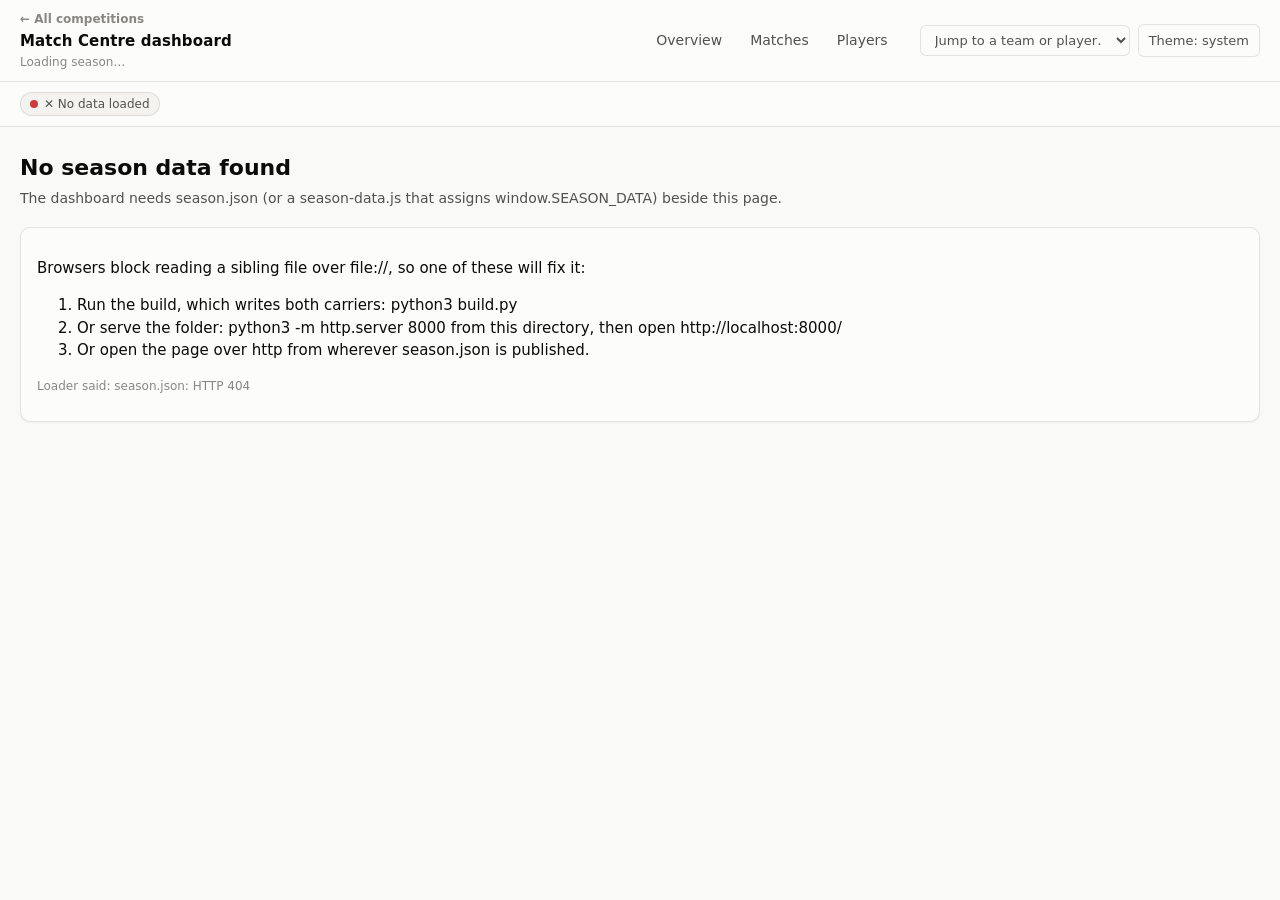
==== matchcentre/web/index.html @ 2df1fa67 "First commit" ====
<!DOCTYPE html>
<html lang="en-AU">
<head>
<meta charset="utf-8">
<meta name="viewport" content="width=device-width, initial-scale=1">
<meta name="color-scheme" content="light dark">
<title>Match Centre dashboard</title>
<meta name="description" content="Ladder, results, team and player statistics for
one competition, built from a club's own exported scorecards.">
<!--
  The static shell, and nothing else. Every visible string that identifies a
  competition (the club, the day, the grade, the season, the teams, the players)
  arrives at runtime from the season document and is written in by app.js from
  meta. Nothing about any competition is spelled here, because site.py copies this
  one file into *every* competition directory: a heading typed in here would
  mislabel every dashboard but one. That is not hypothetical. The predecessor
  named its own grade in the title and the banner, which was harmless while there
  was one grade and wrong for nine of ten the moment there were more.

  The placeholder text below is therefore deliberately honest rather than
  decorative: "Loading season" is true before the data arrives, and a plausible
  name would be a lie the reader cannot detect.

  Load order matters and is checked by the test suite: season-data.js assigns
  window.SEASON_DATA, then app.js reads it. A browser refuses to fetch() a
  sibling file over file://, so that script tag is the only way data reaches a
  page opened by double-click, which is how a club opens it. app.js may still
  prefer a fetched season.json when the folder happens to be served over http.

  Hooks app.js and this page have agreed on. Each one exists to carry a caveat
  rather than a number, so a missing one is silent and costly:

    #brand-title #brand-sub  competition and season labels, from meta
    #rules-banner            which scoring rules, set rule and format were used
    #season-picker           other seasons; stays hidden unless multi-season
    #entity-picker           jump to a team or player
    #theme-toggle            light/dark/system
    #health                  data-health summary
    #rejected                cards seen and not scored (F4)
    #view                    the router's mount point
    #foot-note               generated stamp and source directory
    .provenance-flag         marks a value that was worked out, not declared (F7)
    .ladder-note             says on what basis the ladder is ordered (F10)

  #rules-banner, #rejected and #season-picker ship *empty*, and styles.css hides
  an empty one. That way they appear exactly when app.js has something to put in
  them, and no step can be forgotten: there is no `hidden` attribute for the
  script to remember to remove.
-->
<link rel="stylesheet" href="styles.css">
</head>
<body>
<a class="skip-link" href="#view">Skip to content</a>

<header class="topbar">
  <div class="brand">
    <!-- Up to the picker. Correct as written for a single-season site, where a
         competition directory sits one level under the root. app.js knows
         meta.seasons_mode and can retarget this link (document.querySelector
         ('.home-link')) for a multi-season tree, which is one level deeper. -->
    <a class="home-link" href="../">&larr; All competitions</a>
    <strong id="brand-title">Match Centre dashboard</strong>
    <small id="brand-sub">Loading season&hellip;</small>
  </div>

  <nav class="tabs" aria-label="Views">
    <a href="#/">Overview</a>
    <a href="#/matches">Matches</a>
    <a href="#/players">Players</a>
  </nav>

  <div class="controls">
    <!-- Labelled with aria-label rather than a <label> element: this control is
         hidden while it is empty, and a visually hidden <label> for a hidden
         control is read out by a screen reader with nothing to point at. -->
    <select id="season-picker" class="season-picker" aria-label="Jump to another season"></select>
    <label class="sr-only" for="entity-picker">Jump to a team or player</label>
    <select id="entity-picker">
      <option value="">Jump to a team or player&hellip;</option>
    </select>
    <button class="btn" id="theme-toggle" type="button">Theme: system</button>
  </div>
</header>

<!-- Quiet, permanent context: which scoring preset, which set rule, which match
     format produced every number below. A club running the wrong preset has to
     be able to see that without reading code. -->
<div id="rules-banner" class="rules-banner"></div>

<div class="health" id="health" aria-label="Data health"></div>

<!-- Cards that were seen and not scored. Loud on purpose, and above the fold:
     an unread scorecard is missing data, not a zero, and every number on the
     page is provisional until it is dealt with. -->
<section id="rejected" aria-label="Scorecards that could not be read"></section>

<noscript>
  <div class="health">
    <p class="note critical"><span class="ico" aria-hidden="true">&#10007;</span>
    <span>This dashboard builds the season in the browser from
    <code>season.json</code>, so it needs JavaScript enabled. The scorecards it
    was built from, and <code>season.json</code> itself, are plain files in this
    same folder and can be read without it.</span></p>
  </div>
</noscript>

<main id="view" tabindex="-1"></main>

<footer class="meta"><span id="foot-note"></span></footer>

<!--
  The data carrier, then the app. A plain assignment, so a missing file costs one
  console 404 and nothing else:
    season-data.js   window.SEASON_DATA   written by build.py beside season.json
-->
<script src="season-data.js"></script>
<script src="app.js"></script>
</body>
</html>
---- matchcentre/web/styles.css ----
/* One stylesheet for both pages this tool writes: a competition dashboard and the
 * picker that lists them. It names no club, no grade and no season -- every such
 * string arrives at runtime -- so the same file is copied into every competition
 * directory without becoming wrong for all but one of them.
 *
 * Colour is the load-bearing part of this file, so it is declared once, by role,
 * as custom properties: every chart mark reads them back through getComputedStyle
 * so the SVG layer and the CSS layer can never drift apart. The values are the
 * data-viz reference palette verbatim (categorical slots 1-6 in fixed slot order,
 * blue sequential ramp, blue<->red diverging pair, the four reserved status
 * steps). Dark mode is a *selected* palette -- its own steps for the dark
 * surface, declared under both the OS media query and the explicit toggle scope
 * so a manual choice wins either way.
 *
 * Chart geometry (bar thickness, gaps, rings) lives in app.js because the marks
 * are drawn at measured pixel sizes rather than scaled by a viewBox.
 *
 * Status colour is rationed deliberately, and the rationing is the argument of
 * the "honesty markers" section below: a derived name is not an error, an unequal
 * ladder is not an error, and a scorecard that could not be read is. Only the
 * last of the three gets red.
 */

:root {
  color-scheme: light;

  /* --- surfaces & chrome ------------------------------------------------- */
  --page:            #f9f9f7;
  --surface-1:       #fcfcfb;   /* chart + card surface; the gap/ring colour */
  --surface-2:       #f4f3f0;   /* table headers, zebra, inert cells */
  --text-primary:    #0b0b0b;
  --text-secondary:  #52514e;
  --text-muted:      #898781;
  --grid:            #e1e0d9;   /* hairline gridline, one step off surface */
  --axis:            #c3c2b7;
  --border:          rgba(11, 11, 11, 0.10);
  --deemph:          #cac9c2;   /* "the rest are context" mark grey */
  --focus:           #2a78d6;
  --success-text:    #006300;

  /* --- categorical slots, fixed order, light steps ----------------------- */
  --series-1: #2a78d6;  /* blue */
  --series-2: #eb6834;  /* orange */
  --series-3: #1baf7a;  /* aqua */
  --series-4: #eda100;  /* yellow */
  --series-5: #e87ba4;  /* magenta */
  --series-6: #008300;  /* green */

  /* --- sequential ramp: one hue, light -> dark --------------------------- */
  --seq-1: #cde2fb;
  --seq-2: #9ec5f4;
  --seq-3: #6da7ec;
  --seq-4: #3987e5;
  --seq-5: #256abf;
  --seq-6: #184f95;

  /* --- diverging pair: warm/cool poles, neutral grey midpoint ------------ */
  --div-pos: #2a78d6;
  --div-neg: #d03b3b;
  --div-mid: #f0efec;

  /* --- status (reserved; never a series) --------------------------------- */
  --good:     #0ca30c;
  --warning:  #fab219;
  --serious:  #ec835a;
  --critical: #d03b3b;
  /* The one tinted background in the file, for the one state that has to stop a
   * reader: a card that was seen and not scored. Its own token because the tint
   * that reads as a wash on paper-white disappears entirely on near-black. */
  --critical-wash: rgba(208, 59, 59, 0.10);

  --radius: 10px;
  --shadow: 0 1px 2px rgba(11, 11, 11, 0.04);
  --font: system-ui, -apple-system, "Segoe UI", sans-serif;
}

/* Dark steps, declared twice on purpose: the media query covers the OS
 * preference, the [data-theme] scope covers the in-page toggle. The :not()
 * guard lets an explicit "light" choice beat OS dark. */
@media (prefers-color-scheme: dark) {
  :root:where(:not([data-theme="light"])) {
    color-scheme: dark;
    --page:            #0d0d0d;
    --surface-1:       #1a1a19;
    --surface-2:       #232322;
    --text-primary:    #ffffff;
    --text-secondary:  #c3c2b7;
    --text-muted:      #898781;
    --grid:            #2c2c2a;
    --axis:            #383835;
    --border:          rgba(255, 255, 255, 0.10);
    --deemph:          #4c4c48;
    --focus:           #3987e5;
    --success-text:    #0ca30c;

    --series-1: #3987e5;
    --series-2: #d95926;
    --series-3: #199e70;
    --series-4: #c98500;
    --series-5: #d55181;
    --series-6: #008300;

    /* the same one hue, stepped for the dark surface: near-zero recedes
     * toward the surface, so the ramp runs dark -> light with magnitude */
    --seq-1: #104281;
    --seq-2: #184f95;
    --seq-3: #256abf;
    --seq-4: #3987e5;
    --seq-5: #6da7ec;
    --seq-6: #9ec5f4;

    --div-pos: #3987e5;
    --div-neg: #d03b3b;
    --div-mid: #383835;
    --critical-wash: rgba(208, 59, 59, 0.22);
    --shadow: none;
  }
}

:root[data-theme="dark"] {
  color-scheme: dark;
  --page:            #0d0d0d;
  --surface-1:       #1a1a19;
  --surface-2:       #232322;
  --text-primary:    #ffffff;
  --text-secondary:  #c3c2b7;
  --text-muted:      #898781;
  --grid:            #2c2c2a;
  --axis:            #383835;
  --border:          rgba(255, 255, 255, 0.10);
  --deemph:          #4c4c48;
  --focus:           #3987e5;
  --success-text:    #0ca30c;

  --series-1: #3987e5;
  --series-2: #d95926;
  --series-3: #199e70;
  --series-4: #c98500;
  --series-5: #d55181;
  --series-6: #008300;

  --seq-1: #104281;
  --seq-2: #184f95;
  --seq-3: #256abf;
  --seq-4: #3987e5;
  --seq-5: #6da7ec;
  --seq-6: #9ec5f4;

  --div-pos: #3987e5;
  --div-neg: #d03b3b;
  --div-mid: #383835;
  --critical-wash: rgba(208, 59, 59, 0.22);
  --shadow: none;
}

/* ---------------------------------------------------------------- reset ---- */
* { box-sizing: border-box; }

html, body { margin: 0; padding: 0; }

body {
  background: var(--page);
  color: var(--text-primary);
  font: 400 15px/1.5 var(--font);
  -webkit-text-size-adjust: 100%;
}

a { color: inherit; }

button {
  font: inherit;
  color: inherit;
  cursor: pointer;
}

:focus-visible {
  outline: 2px solid var(--focus);
  outline-offset: 2px;
  border-radius: 4px;
}

.sr-only {
  position: absolute;
  width: 1px; height: 1px;
  margin: -1px; padding: 0;
  overflow: hidden;
  clip: rect(0 0 0 0);
  white-space: nowrap;
  border: 0;
}

.skip-link {
  position: absolute;
  left: 8px; top: -48px;
  z-index: 20;
  padding: 8px 12px;
  background: var(--surface-1);
  border: 1px solid var(--border);
  border-radius: 6px;
  text-decoration: none;
  transition: top 120ms ease;
}
.skip-link:focus { top: 8px; }

/* --------------------------------------------------------------- topbar ---- */
.topbar {
  position: sticky;
  top: 0;
  z-index: 10;
  display: flex;
  flex-wrap: wrap;
  align-items: center;
  gap: 12px 20px;
  padding: 10px 20px;
  background: var(--surface-1);
  border-bottom: 1px solid var(--border);
}

.brand { display: flex; flex-direction: column; margin-right: auto; }
.brand strong { font-size: 15px; font-weight: 600; letter-spacing: 0.01em; }
.brand small { color: var(--text-muted); font-size: 12px; }
/* Back to the picker. Inside .brand, which is a flex column, so it stacks above
   the title rather than overlapping it: the predecessor's stylesheet records that
   an absolutely-positioned version of this link did overlap it. */
.home-link {
  color: var(--text-muted);
  font-size: 12px;
  font-weight: 600;
  text-decoration: none;
  margin-bottom: 2px;
}
.home-link:hover { color: var(--focus); }

.tabs { display: flex; gap: 4px; }
.tabs a {
  padding: 6px 12px;
  border-radius: 999px;
  text-decoration: none;
  color: var(--text-secondary);
  font-size: 14px;
}
.tabs a:hover { background: var(--surface-2); }
.tabs a[aria-current="page"] {
  background: var(--surface-2);
  color: var(--text-primary);
  font-weight: 600;
}

.controls { display: flex; align-items: center; gap: 8px; }

.controls select,
.btn {
  background: var(--surface-1);
  border: 1px solid var(--border);
  border-radius: 6px;
  color: var(--text-secondary);
  font: inherit;
  font-size: 13px;
  padding: 6px 10px;
}
.controls select { max-width: 210px; }
.btn:hover { background: var(--surface-2); color: var(--text-primary); }
.btn[aria-pressed="true"] { background: var(--surface-2); color: var(--text-primary); }

/* ------------------------------------------------------------ data health -- */
.health {
  margin: 0;
  padding: 10px 20px;
  border-bottom: 1px solid var(--border);
  background: var(--surface-1);
  font-size: 13px;
}
.health-row { display: flex; flex-wrap: wrap; align-items: center; gap: 8px 14px; }
.health details { margin-top: 8px; }
.health summary { cursor: pointer; color: var(--text-secondary); }
.health ul { margin: 8px 0 0; padding-left: 18px; color: var(--text-secondary); }
.health li { margin-bottom: 6px; }
.health li code { color: var(--text-muted); font-size: 12px; }

.pill {
  display: inline-flex;
  align-items: center;
  gap: 6px;
  padding: 2px 9px;
  border-radius: 999px;
  border: 1px solid var(--border);
  background: var(--surface-2);
  color: var(--text-secondary);
  font-size: 12px;
  white-space: nowrap;
}
.pill .dot {
  width: 8px; height: 8px;
  border-radius: 50%;
  background: var(--text-muted);
  flex: none;
}
.pill.good .dot     { background: var(--good); }
.pill.warning .dot  { background: var(--warning); }
.pill.serious .dot  { background: var(--serious); }
.pill.critical .dot { background: var(--critical); }

/* result letters: the glyph carries the meaning, colour only reinforces it */
.form-run { display: inline-flex; gap: 3px; }
.res {
  display: inline-flex;
  align-items: center;
  justify-content: center;
  width: 20px; height: 20px;
  border-radius: 5px;
  font-size: 11px;
  font-weight: 700;
  background: var(--surface-2);
  color: var(--text-secondary);
  border: 1px solid var(--border);
}
.res.W { background: rgba(12, 163, 12, 0.14); color: var(--success-text); }
.res.L { background: rgba(208, 59, 59, 0.14); color: var(--critical); }
.res.D { background: var(--surface-2); }

/* ---------------------------------------------------- honesty markers ------ */
/* The five hooks app.js fills with the words that qualify a number. They are
 * grouped here because the choice that matters is a shared one: how loud each
 * state is allowed to be. Three of these carry a caveat and one carries a
 * failure, and if they all shouted, the failure would be invisible.
 *
 * The empty-state rules come first. Each of these three elements ships in the
 * page with no content, so app.js needs no `hidden` attribute to remember to
 * remove: an element with something in it shows, an element with nothing in it
 * is not there. Which also means a page that never received data shows no bare
 * strip where a banner would have been. */
.rules-banner:empty,
#rejected:empty,
#season-picker:empty { display: none; }

/* Permanent, quiet context: which scoring preset, set rule and match format
 * every number on the page was produced with. Sits directly under the topbar and
 * reads as chrome rather than as a message, because it is never news -- but a
 * club running the wrong preset can only find that out by reading it. */
.rules-banner {
  display: flex;
  flex-wrap: wrap;
  align-items: baseline;
  gap: 2px 18px;
  padding: 7px 20px;
  background: var(--surface-1);
  border-bottom: 1px solid var(--border);
  color: var(--text-secondary);
  font-size: 12.5px;
}
.rules-banner > * { white-space: nowrap; }
.rules-banner strong,
.rules-banner b { color: var(--text-primary); font-weight: 600; }
.rules-banner code { color: var(--text-primary); font-size: 12px; }

/* "We worked this out." A dashed outline and the maths sign for "approximately",
 * in text colours, not status colours: a derived name is the tool being honest
 * about where a value came from, not a fault to be fixed, and colouring it red
 * would teach a reader to ignore red. Where the marker stands next to a value,
 * app.js gives it the one-line explanation as title text, which is what the help
 * cursor promises; in the health strip the same explanation is printed beside
 * it. */
.provenance-flag {
  display: inline-flex;
  align-items: center;
  gap: 3px;
  margin-left: 5px;
  padding: 0 5px;
  border: 1px dashed var(--axis);
  border-radius: 4px;
  background: var(--surface-2);
  color: var(--text-secondary);
  font-size: 11px;
  font-weight: 600;
  line-height: 1.5;
  letter-spacing: 0.02em;
  white-space: nowrap;
  cursor: help;
}
.provenance-flag--derived::before {
  content: "\2248";              /* almost-equal-to: worked out, not declared */
  font-weight: 700;
}
/* No underline creeping in from a link or a table header the flag sits inside. */
a .provenance-flag, th .provenance-flag { text-decoration: none; }

/* A caveat under a ladder. Not an error state and not a footnote either: the
 * left rule makes it read as attached to the table above it, which is the whole
 * point -- the order in that table is only as settled as this line says. */
.ladder-note {
  display: flex;
  gap: 8px;
  align-items: flex-start;
  margin: 8px 0 0;
  padding: 7px 10px 7px 9px;
  border-left: 3px solid var(--axis);
  border-radius: 0 6px 6px 0;
  background: var(--surface-2);
  color: var(--text-secondary);
  font-size: 12.5px;
}
/* Teams have played unequal numbers of counted matches, so the order is a
 * snapshot (F10). Amber, and the text steps up to full contrast, because this
 * one changes how the numbers beside it should be read. */
.ladder-note--incomplete {
  border-left-color: var(--warning);
  color: var(--text-primary);
}

/* A scorecard was seen and not scored (F4). The worst state this tool can be in:
 * every figure on the page is computed over an incomplete set of results, and
 * nothing else on the page would say so. It is therefore the only block in the
 * stylesheet with a tinted background and a heavy rule, and it sits above the
 * fold rather than in a details element. */
#rejected {
  padding: 11px 20px 13px;
  background: var(--critical-wash);
  border-bottom: 2px solid var(--critical);
  color: var(--text-primary);
  font-size: 13px;
}
/* The summary line app.js puts first inside this block is a `.note .critical`,
 * which on its own would draw its own grey card inside the red one. Here it is
 * the block's own heading instead. */
#rejected .note {
  margin: 0;
  padding: 0;
  background: none;
  color: var(--text-primary);
  font-size: 13px;
}
/* Carried by whichever element holds the file list: app.js puts this class on the
 * container itself rather than on a nested ul, so the container's own padding has
 * to stay on the id above. Both shapes are covered. */
.rejected-list { list-style: none; }
ul.rejected-list, ol.rejected-list { margin: 7px 0 0; padding: 0; }
.rejected-item {
  display: flex;
  gap: 8px;
  align-items: flex-start;
  margin: 4px 0 0;
  padding: 0;
}
.rejected-item::before {
  content: "\2715";              /* a cross: this file produced no result */
  color: var(--critical);
  font-weight: 700;
  flex: none;
}
/* The path first, because it is what the reader has to go and look at, and
   wrapping is allowed: a deep data/ path must not be clipped away. */
.rejected-item code {
  font-size: 12px;
  overflow-wrap: anywhere;
}

/* Other seasons. Present in the markup always, filled only in multi-season mode,
 * so a single-season site never mentions seasons at all. */
.controls .season-picker { max-width: 190px; }

/* ----------------------------------------------------------------- main ---- */
main {
  max-width: 1280px;
  margin: 0 auto;
  padding: 20px 20px 64px;
}
main:focus { outline: none; }

.view-head { margin: 4px 0 18px; }
.view-head h1 { font-size: 22px; font-weight: 600; margin: 0 0 4px; }
.view-head p { margin: 0; color: var(--text-secondary); font-size: 14px; }
.crumb {
  display: inline-block;
  margin-bottom: 10px;
  font-size: 13px;
  color: var(--text-secondary);
  text-decoration: none;
}
.crumb:hover { color: var(--text-primary); }

h2.section { font-size: 15px; font-weight: 600; margin: 26px 0 10px; }

.card {
  background: var(--surface-1);
  border: 1px solid var(--border);
  border-radius: var(--radius);
  box-shadow: var(--shadow);
  padding: 14px 16px;
  margin: 0;
}

/* minmax(0, 1fr), not 1fr: a 1fr track takes its automatic minimum from the
 * item's min-content, and an SVG with a width attribute would then push the
 * whole grid wider than the viewport instead of being sized by it. */
.grid { display: grid; gap: 12px; }
.tiles { grid-template-columns: repeat(auto-fit, minmax(158px, 1fr)); }
.charts { grid-template-columns: minmax(0, 1fr); }
.two { grid-template-columns: minmax(0, 1fr); }
.grid > * { min-width: 0; }

@media (min-width: 1000px) {
  .charts { grid-template-columns: minmax(0, 1fr) minmax(0, 1fr); }
  .charts > .span-2 { grid-column: 1 / -1; }
  .two { grid-template-columns: minmax(0, 1fr) minmax(0, 1fr); }
}

/* ------------------------------------------------------------ hero & tile -- */
.hero {
  display: flex;
  flex-wrap: wrap;
  gap: 20px 40px;
  align-items: flex-end;
  justify-content: space-between;
}
.hero-figure .label,
.tile .label {
  color: var(--text-secondary);
  font-size: 13px;
  margin-bottom: 2px;
}
.hero-figure .value {
  font-size: 52px;
  line-height: 1;
  font-weight: 600;
  letter-spacing: -0.02em;
}
.hero-figure .foot { color: var(--text-muted); font-size: 13px; margin-top: 6px; }

.tile .value { font-size: 26px; font-weight: 600; line-height: 1.15; }
.tile .foot { color: var(--text-muted); font-size: 12px; margin-top: 4px; }

.progress { min-width: 260px; flex: 1 1 260px; }
.progress .label { display: flex; justify-content: space-between; }
.meter {
  height: 10px;
  border-radius: 999px;
  background: var(--seq-1);
  overflow: hidden;
}
.meter > span {
  display: block;
  height: 100%;
  border-radius: 999px;
  background: var(--seq-4);
}

/* --------------------------------------------------------------- charts ---- */
.chart-card figcaption {
  display: flex;
  flex-wrap: wrap;
  align-items: baseline;
  gap: 4px 12px;
  margin-bottom: 8px;
}
.chart-card h3 { font-size: 14px; font-weight: 600; margin: 0; }
.chart-card .sub {
  margin: 0;
  color: var(--text-muted);
  font-size: 12px;
  flex: 1 1 auto;
}
.chart-card .table-toggle { padding: 3px 8px; font-size: 12px; }

.legend {
  display: flex;
  flex-wrap: wrap;
  gap: 4px 12px;
  margin-bottom: 8px;
}
.legend-item {
  display: inline-flex;
  align-items: center;
  gap: 6px;
  background: none;
  border: 0;
  padding: 2px 4px;
  border-radius: 6px;
  color: var(--text-secondary);
  font-size: 12px;
}
button.legend-item:hover { background: var(--surface-2); color: var(--text-primary); }
.legend-item[aria-pressed="true"] { color: var(--text-primary); font-weight: 600; }
.legend-item .key-rect { width: 12px; height: 10px; border-radius: 2px; flex: none; }
.legend-item .key-line { width: 14px; height: 2px; border-radius: 2px; flex: none; }
.legend-item.off { opacity: 0.55; }

.plot { position: relative; }
.plot svg { display: block; width: 100%; height: auto; overflow: visible; }
.plot .empty,
.empty-note {
  color: var(--text-muted);
  font-size: 13px;
  padding: 18px 0;
}

.scale-legend {
  display: flex;
  align-items: center;
  gap: 8px;
  margin-top: 10px;
  color: var(--text-muted);
  font-size: 12px;
}
.scale-ramp {
  height: 8px;
  width: 140px;
  border-radius: 2px;
  background: linear-gradient(to right,
    var(--seq-1), var(--seq-2), var(--seq-3), var(--seq-4), var(--seq-5), var(--seq-6));
}

svg .hit { fill: transparent; }
svg .mark:hover, svg .mark:focus { opacity: 0.86; }
svg text { font-family: var(--font); }

/* --------------------------------------------------------------- tables ---- */
.table-wrap { overflow-x: auto; }

table {
  width: 100%;
  border-collapse: collapse;
  font-size: 13.5px;
  font-variant-numeric: tabular-nums;
}
caption {
  text-align: left;
  color: var(--text-muted);
  font-size: 12px;
  padding-bottom: 6px;
}
th, td {
  text-align: right;
  padding: 7px 9px;
  border-bottom: 1px solid var(--grid);
  white-space: nowrap;
}
th { color: var(--text-secondary); font-weight: 600; font-size: 12px; }
thead th { border-bottom: 1px solid var(--axis); }
th:first-child, td:first-child { text-align: left; }
tbody tr:hover { background: var(--surface-2); }
/* th too, not only td: the first cell of every row is a row header, so clearing
 * just td leaves a stray hairline stub under the last row's leading column. */
tbody tr:last-child td,
tbody tr:last-child th { border-bottom: 0; }
td.num, th.num { font-variant-numeric: tabular-nums; }
td.muted, .muted { color: var(--text-muted); }
.pos { color: var(--text-muted); font-size: 12px; }

th.sortable { padding: 0; }
th.sortable button {
  width: 100%;
  display: inline-flex;
  gap: 4px;
  justify-content: flex-end;
  align-items: center;
  background: none;
  border: 0;
  padding: 7px 9px;
  font: inherit;
  font-size: 12px;
  font-weight: 600;
  color: var(--text-secondary);
}
th.sortable:first-child button { justify-content: flex-start; }
th.sortable button:hover { color: var(--text-primary); }
th[aria-sort] button { color: var(--text-primary); }
th.sortable .arrow { color: var(--text-muted); font-size: 10px; }

.entity {
  display: inline-flex;
  align-items: center;
  gap: 7px;
  text-decoration: none;
  border-radius: 4px;
}
.entity:hover .name { text-decoration: underline; }
.entity .chip {
  width: 9px; height: 9px;
  border-radius: 2px;
  flex: none;
}
tr.clickable { cursor: pointer; }

/* ------------------------------------------------------------- match list -- */
.round-head {
  display: flex;
  flex-wrap: wrap;
  align-items: baseline;
  gap: 6px 12px;
  margin: 20px 0 8px;
}
.round-head h3 { margin: 0; font-size: 14px; font-weight: 600; }
.round-head .date { color: var(--text-muted); font-size: 12px; }

details.match { border-bottom: 1px solid var(--grid); }
details.match:last-child { border-bottom: 0; }
details.match > summary {
  display: flex;
  flex-wrap: wrap;
  align-items: center;
  gap: 6px 12px;
  padding: 10px 4px;
  cursor: pointer;
  list-style: none;
}
details.match > summary::-webkit-details-marker { display: none; }
details.match > summary::before {
  content: "\25B8";
  color: var(--text-muted);
  font-size: 11px;
  width: 12px;
  flex: none;
}
details.match[open] > summary::before { content: "\25BE"; }
details.match > summary:hover { background: var(--surface-2); }
.match .side { display: inline-flex; align-items: center; gap: 7px; min-width: 0; }
.match .side .chip { width: 9px; height: 9px; border-radius: 2px; flex: none; }
.match .score { font-variant-numeric: tabular-nums; font-weight: 600; }
.match .vs { color: var(--text-muted); font-size: 12px; }
.match .meta { margin-left: auto; color: var(--text-muted); font-size: 12px; }
.match-body { padding: 4px 4px 14px 16px; }
.win { font-weight: 600; }
.lose { color: var(--text-secondary); }

.note {
  display: flex;
  gap: 8px;
  align-items: flex-start;
  margin: 8px 0 0;
  padding: 8px 10px;
  border-radius: 8px;
  background: var(--surface-2);
  color: var(--text-secondary);
  font-size: 12.5px;
}
.note .ico { flex: none; font-weight: 700; }
.note.warning .ico  { color: var(--warning); }
.note.critical .ico { color: var(--critical); }

/* ------------------------------------------------------------- tooltip ----- */
#tooltip {
  position: fixed;
  z-index: 30;
  min-width: 120px;
  max-width: 260px;
  padding: 8px 10px;
  border-radius: 8px;
  background: var(--surface-1);
  border: 1px solid var(--border);
  box-shadow: 0 4px 14px rgba(11, 11, 11, 0.18);
  font-size: 12.5px;
  pointer-events: none;
}
#tooltip[hidden] { display: none; }
#tooltip .tt-title { font-weight: 600; margin-bottom: 4px; }
#tooltip .tt-row {
  display: flex;
  align-items: baseline;
  gap: 8px;
  margin-top: 2px;
}
#tooltip .tt-key { width: 12px; height: 2px; border-radius: 2px; flex: none; }
#tooltip .tt-key.rect { height: 9px; border-radius: 2px; }
#tooltip .tt-val {
  font-weight: 600;
  font-variant-numeric: tabular-nums;
  margin-left: auto;
}
#tooltip .tt-name { color: var(--text-secondary); }

/* --------------------------------------------------------------- footer ---- */
footer.meta {
  max-width: 1280px;
  margin: 0 auto;
  padding: 0 20px 40px;
  color: var(--text-muted);
  font-size: 12px;
}

/* ---------------------------------------------------------- the picker ----- */
/* The root page: every competition the club runs, whether or not cards have
 * arrived. Scoped under body.picker so these rules cannot reach a dashboard,
 * where `h2` and `.empty` already mean something else. Same tokens, same chrome,
 * because the two pages have to look like one product -- and because a theme
 * chosen on either page is honoured on the other. */
.picker main { max-width: 1040px; padding-top: 6px; }
.picker footer.meta { max-width: 1040px; }

.picker h2 {
  display: flex;
  flex-wrap: wrap;
  align-items: baseline;
  gap: 4px 10px;
  margin: 28px 0 12px;
  font-size: 13px;
  font-weight: 600;
  text-transform: uppercase;
  letter-spacing: 0.08em;
  color: var(--text-secondary);
}
.picker h2 .count {
  text-transform: none;
  letter-spacing: 0;
  font-weight: 400;
  color: var(--text-muted);
}

/* An author rule that sets `display` beats the browser's own `[hidden]` rule, and
 * every block below sets one. Restated so that `hidden` keeps meaning hidden when
 * the season navigation puts a group away. */
.picker h2[hidden],
.picker .picks[hidden],
.picker .pick[hidden] { display: none; }

.picks {
  display: grid;
  gap: 12px;
  grid-template-columns: repeat(auto-fill, minmax(248px, 1fr));
}
.pick {
  display: flex;
  flex-direction: column;
  gap: 7px;
  padding: 16px 18px;
  background: var(--surface-1);
  border: 1px solid var(--border);
  border-radius: 12px;
  box-shadow: var(--shadow);
  text-decoration: none;
  color: var(--text-primary);
  transition: border-color 120ms, transform 120ms;
}
a.pick:hover { border-color: var(--focus); transform: translateY(-1px); }
a.pick:active { transform: none; }
/* A competition with no cards yet is listed and dimmed rather than left out:
   from the outside, "no results yet" and "this tool has never heard of it" look
   identical, and only one of them is something the reader can wait out. */
.pick-empty { opacity: 0.72; }
.pick-top {
  display: flex;
  flex-wrap: wrap;
  align-items: baseline;
  justify-content: space-between;
  gap: 4px 10px;
}
.pick-name { font-size: 18px; font-weight: 600; }
.tag {
  padding: 3px 9px;
  border-radius: 999px;
  background: var(--surface-2);
  color: var(--text-secondary);
  font-size: 12px;
  font-weight: 600;
  white-space: nowrap;
}
.tag-quiet { color: var(--text-muted); font-weight: 400; }
/* Only ever drawn against a declared round count (F3), so the track is real. */
.bar {
  display: block;
  height: 5px;
  border-radius: 999px;
  background: var(--seq-1);
  overflow: hidden;
}
.bar > span { display: block; height: 100%; background: var(--seq-4); }
.pick-lead { font-size: 14px; color: var(--text-secondary); }
.pick-lead strong { color: var(--text-primary); }
.pick-facts { font-size: 13px; color: var(--text-muted); }
.flag {
  padding-top: 7px;
  border-top: 1px solid var(--border);
  font-size: 12px;
  color: var(--text-muted);
}
/* Reserved for the two states that cost the reader something: a validation error
   and a card that could not be read. Both mean a number here is wrong or
   missing, so both get the one colour this stylesheet keeps for that. */
.flag-bad { color: var(--critical); font-weight: 600; }

.picker .empty {
  margin: 26px 0 0;
  color: var(--text-secondary);
  font-size: 14px;
}

/* Season navigation, multi-season sites only. Hidden in the markup and filled by
 * the picker's own inline script, so a single-season site has nothing to fill it
 * with and says nothing about seasons anywhere. */
.picker .season-picker[hidden] { display: none; }
.picker .season-picker {
  display: flex;
  flex-wrap: wrap;
  align-items: center;
  gap: 6px;
  margin: 18px 0 0;
  font-size: 13px;
}
.picker .season-picker .season-label {
  color: var(--text-muted);
  margin-right: 2px;
}
.picker .season-picker .btn { font-size: 13px; padding: 5px 11px; }

/* The first run that found nothing. Hidden unless the list above it came out
 * empty; see picker.html for the two independent ways that is decided. */
.first-run[hidden] { display: none; }
.first-run {
  margin: 22px 0 0;
  padding: 16px 18px;
  background: var(--surface-1);
  border: 1px solid var(--border);
  border-radius: 12px;
  box-shadow: var(--shadow);
  max-width: 640px;
}
.first-run h2 {
  display: block;
  margin: 0 0 8px;
  font-size: 15px;
  font-weight: 600;
  text-transform: none;
  letter-spacing: 0;
  color: var(--text-primary);
}
.first-run p { margin: 0 0 10px; color: var(--text-secondary); font-size: 14px; }
.first-run ol { margin: 0; padding-left: 20px; color: var(--text-secondary); }
.first-run li { margin-bottom: 7px; font-size: 14px; }
.first-run code {
  padding: 1px 4px;
  border-radius: 4px;
  background: var(--surface-2);
  color: var(--text-primary);
  font-size: 12.5px;
}
/* Without script, the panel can still be revealed by the shape of the document
 * itself: no competition card anywhere means nothing was found. :has() is a
 * recent selector, which is why it is a second mechanism rather than the only
 * one. */
body.picker:not(:has(.pick)) .first-run[hidden] { display: block; }

/* --------------------------------------------------------------- narrow ---- */
@media (max-width: 700px) {
  .topbar { padding: 8px 12px; }
  main { padding: 14px 12px 48px; }
  .hero-figure .value { font-size: 40px; }
  .controls select { max-width: 140px; }
  .match .meta { margin-left: 0; width: 100%; }
  /* Full-bleed strips get the same 12px gutter as main, or their text sits
     further out than the content it qualifies. */
  .rules-banner, .health, #rejected { padding-left: 12px; padding-right: 12px; }
  /* One column, and every card a comfortable tap target: below this width a
     two-column grid puts the leader's name on three lines. */
  .picks { grid-template-columns: 1fr; gap: 10px; }
  .pick { padding: 15px 16px; }
  .pick-name { font-size: 17px; }
  .picker footer.meta { padding-left: 12px; padding-right: 12px; }
}

/* ---------------------------------------------------------------- print ---- */
@media print {
  /* The tokens are restated as ink-on-paper values, under the dark scopes too. A
   * reader who had chosen dark would otherwise print white text on white paper:
   * the browser does not repaint colour for print, it only drops backgrounds. */
  :root,
  :root[data-theme="dark"] {
    color-scheme: light;
    --page:            #ffffff;
    --surface-1:       #ffffff;
    --surface-2:       #f2f2f0;
    --text-primary:    #000000;
    --text-secondary:  #333333;
    --text-muted:      #555555;
    --grid:            #dddddd;
    --axis:            #999999;
    --border:          #bbbbbb;
    --deemph:          #cccccc;
    --success-text:    #006300;
    --series-1: #2a78d6; --series-2: #eb6834; --series-3: #1baf7a;
    --series-4: #eda100; --series-5: #e87ba4; --series-6: #008300;
    --seq-1: #cde2fb; --seq-2: #9ec5f4; --seq-3: #6da7ec;
    --seq-4: #3987e5; --seq-5: #256abf; --seq-6: #184f95;
    --div-pos: #2a78d6; --div-neg: #d03b3b; --div-mid: #f0efec;
    --critical-wash: #ffffff;
    --shadow: none;
  }
  .topbar, .controls, .table-toggle, .skip-link, #tooltip { display: none !important; }
  .picker .season-picker { display: none !important; }
  body { background: #fff; }
  .card { break-inside: avoid; box-shadow: none; }
  details.match { break-inside: avoid; }
  details.match > summary::before { content: ""; }
  .match-body { display: block !important; }
  /* The caveats print. They are the difference between a ladder and a ladder
   * that admits it is provisional, and paper outlives the page it came from. */
  .rules-banner, .ladder-note, .provenance-flag { break-inside: avoid; }
  #rejected {
    border: 2px solid var(--critical);
    border-radius: 6px;
    margin: 0 0 10px;
    break-inside: avoid;
  }
  .pick, .first-run { break-inside: avoid; box-shadow: none; }
}
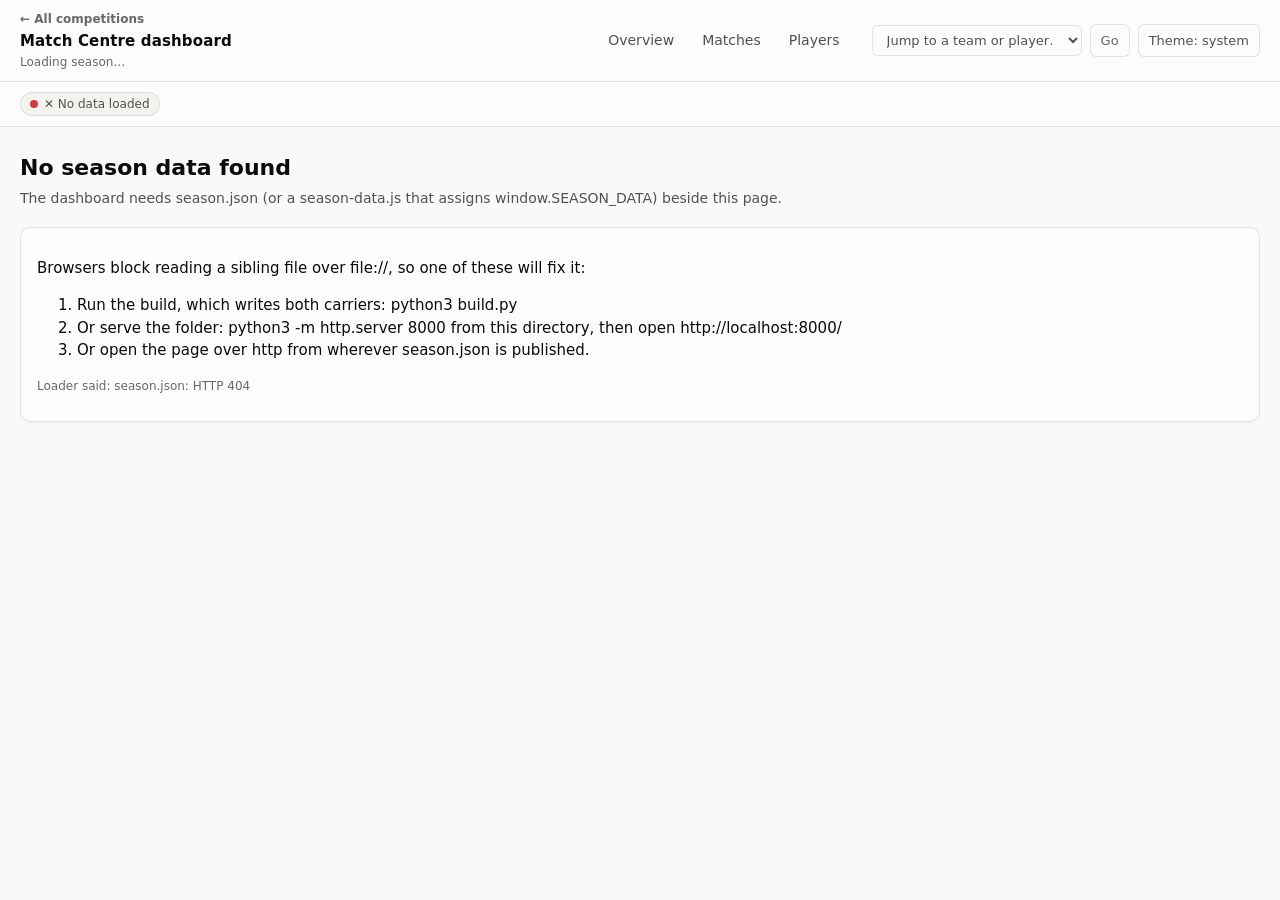
==== commit 76192941: "Release 0.1.0" ====
--- a/matchcentre/web/index.html
+++ b/matchcentre/web/index.html
@@ -24,8 +24,11 @@
   Load order matters and is checked by the test suite: season-data.js assigns
   window.SEASON_DATA, then app.js reads it. A browser refuses to fetch() a
   sibling file over file://, so that script tag is the only way data reaches a
-  page opened by double-click, which is how a club opens it. app.js may still
-  prefer a fetched season.json when the folder happens to be served over http.
+  page opened by double-click, which is how a club opens it. It is also the copy
+  app.js prefers, because by the time app.js runs it is already in memory:
+  fetching season.json as well cost a second copy of the same document over http,
+  which on a full season was 415KB of a 1,033KB page. season.json is fetched only
+  when no island arrives, and the footer names whichever one was read.
 
   Hooks app.js and this page have agreed on. Each one exists to carry a caveat
   rather than a number, so a missing one is silent and costly:
@@ -34,6 +37,7 @@
     #rules-banner            which scoring rules, set rule and format were used
     #season-picker           other seasons; stays hidden unless multi-season
     #entity-picker           jump to a team or player
+    #entity-go               takes the jump the list has chosen
     #theme-toggle            light/dark/system
     #health                  data-health summary
     #rejected                cards seen and not scored (F4)
@@ -42,10 +46,16 @@
     .provenance-flag         marks a value that was worked out, not declared (F7)
     .ladder-note             says on what basis the ladder is ordered (F10)
 
-  #rules-banner, #rejected and #season-picker ship *empty*, and styles.css hides
-  an empty one. That way they appear exactly when app.js has something to put in
-  them, and no step can be forgotten: there is no `hidden` attribute for the
-  script to remember to remove.
+  #rules-banner, #health, #rejected and #season-picker ship *empty*, and
+  styles.css hides an empty one. That way they appear exactly when app.js has
+  something to put in them, and no step can be forgotten: there is no `hidden`
+  attribute for the script to remember to remove.
+
+  The first three of those are also the page's only caveats on its own numbers,
+  and each is a named <section> so that it is a landmark a screen reader's
+  rotor offers. They cannot be reached any other way: there is no heading above
+  the content, the views are the page's only navigation, and the skip link steps
+  over all three on its way to #view, which is what a skip link is for.
 -->
 <link rel="stylesheet" href="styles.css">
 </head>
@@ -54,11 +64,14 @@
 
 <header class="topbar">
   <div class="brand">
-    <!-- Up to the picker. Correct as written for a single-season site, where a
-         competition directory sits one level under the root. app.js knows
+    <!-- Up to the picker page. Correct as written for a single-season site, where
+         a competition directory sits one level under the root. app.js knows
          meta.seasons_mode and can retarget this link (document.querySelector
-         ('.home-link')) for a multi-season tree, which is one level deeper. -->
-    <a class="home-link" href="../">&larr; All competitions</a>
+         ('.home-link')) for a multi-season tree, which is one level deeper.
+         Names the page rather than stopping at "../": with no server to resolve a
+         directory to its index, a browser opening this file shows a folder
+         listing instead of going home. -->
+    <a class="home-link" href="../index.html">&larr; All competitions</a>
     <strong id="brand-title">Match Centre dashboard</strong>
     <small id="brand-sub">Loading season&hellip;</small>
   </div>
@@ -78,33 +91,77 @@
     <select id="entity-picker">
       <option value="">Jump to a team or player&hellip;</option>
     </select>
+    <!-- The list chooses and this button goes. Navigating on the list's own change
+         event meant a keyboard reader arrowing towards the twentieth player was
+         taken to the nineteen before it on the way, since a closed <select> fires
+         change on every keypress; and WCAG 3.2.2 rules it out for every reader,
+         not just that one. Disabled until the list says somewhere to go, and
+         straight after the list in the tab order, which is where a reader who has
+         just chosen goes looking for it. -->
+    <button class="btn" id="entity-go" type="button" disabled>Go</button>
     <button class="btn" id="theme-toggle" type="button">Theme: system</button>
   </div>
 </header>
 
 <!-- Quiet, permanent context: which scoring preset, which set rule, which match
      format produced every number below. A club running the wrong preset has to
-     be able to see that without reading code. -->
-<div id="rules-banner" class="rules-banner"></div>
+     be able to see that without reading code.
 
-<div class="health" id="health" aria-label="Data health"></div>
+     A <section> with a name, not a <div>: a named section is role `region`, which
+     is a landmark, and a landmark is the only way a screen reader is offered
+     something that has no heading. The name is authored rather than borrowed from
+     the page, because there is nothing on the page to borrow -- and a visible
+     heading here would spend a line of the space above the fold that the sticky
+     bar has only just given back. "Rules in force" is the project's own phrase
+     for this content (README.md, and build.py's own report heading), so the page
+     introduces no new vocabulary; it is deliberately not pinned to either, since
+     coupling an accessible name to a terminal report's wording would fail an
+     accessibility test the first time somebody rewords the report. -->
+<section id="rules-banner" class="rules-banner" aria-label="Rules in force"></section>
+
+<!-- The same shape, for the same reason. The name it already carried was written
+     on a <div>, which is role `generic` -- the one role ARIA 1.2 lists aria-label
+     as prohibited on -- so the name reached nobody and the strip was in no list
+     anything could jump to. `role="status"` and `role="group"` are both nameable
+     and neither is a landmark, so neither answers this; status would also read the
+     whole summary aloud over whatever the reader was doing, once per load, for
+     content that is never news. The words are the prefix of the disclosure this
+     strip prints for everyone else, "Data health detail (...)", and the suite pins
+     the two together so what is announced is what a sighted reader beside them is
+     looking at. -->
+<section class="health" id="health" aria-label="Data health"></section>
 
 <!-- Cards that were seen and not scored. Loud on purpose, and above the fold:
      an unread scorecard is missing data, not a zero, and every number on the
      page is provisional until it is dealt with. -->
 <section id="rejected" aria-label="Scorecards that could not be read"></section>
 
-<noscript>
-  <div class="health">
+<!-- The mount point, and the one thing in it that ships. Every number on this page
+     arrives from the script, so with scripting off the note below is not a caveat on
+     the content: it is the content, and it belongs where the content goes. It used to
+     sit above this element, which is to say in no landmark at all -- Chrome reports
+     the note's own box role=none ignored, so a reader going top to bottom found it and
+     a reader navigating by region was offered a `main` holding nothing, as was anybody
+     pressing this page's own "Skip to content". In here it is both. render() empties
+     this element on the first route, which costs nothing: by then a script is running
+     and a <noscript> renders nothing anyway.
+
+     Dressed as a `card` rather than as the `health` strips above, because that is what
+     it now is -- a block of content inside a centred, padded <main>, which is what the
+     script builds in here too. `.health` is a full-bleed band with a bottom border and
+     no sides; in here it would reach neither edge and read as a rule across the middle
+     of the page. `role="alert"` was the other candidate and is worse: it announces
+     itself once over whatever the reader is doing and leaves nothing in any list to
+     navigate back to. -->
+<main id="view" tabindex="-1"><noscript>
+  <div class="card">
     <p class="note critical"><span class="ico" aria-hidden="true">&#10007;</span>
     <span>This dashboard builds the season in the browser from
     <code>season.json</code>, so it needs JavaScript enabled. The scorecards it
     was built from, and <code>season.json</code> itself, are plain files in this
     same folder and can be read without it.</span></p>
   </div>
-</noscript>
-
-<main id="view" tabindex="-1"></main>
+</noscript></main>
 
 <footer class="meta"><span id="foot-note"></span></footer>
 
--- a/matchcentre/web/styles.css
+++ b/matchcentre/web/styles.css
@@ -30,13 +30,12 @@
   --surface-2:       #f4f3f0;   /* table headers, zebra, inert cells */
   --text-primary:    #0b0b0b;
   --text-secondary:  #52514e;
-  --text-muted:      #898781;
+  --text-muted:      #6a6864;   /* 5.0:1 on the darkest surface; see below */
   --grid:            #e1e0d9;   /* hairline gridline, one step off surface */
   --axis:            #c3c2b7;
   --border:          rgba(11, 11, 11, 0.10);
   --deemph:          #cac9c2;   /* "the rest are context" mark grey */
   --focus:           #2a78d6;
-  --success-text:    #006300;
 
   /* --- categorical slots, fixed order, light steps ----------------------- */
   --series-1: #2a78d6;  /* blue */
@@ -60,17 +59,37 @@
   --div-mid: #f0efec;
 
   /* --- status (reserved; never a series) --------------------------------- */
+  /* Marks only: a dot, a rule, a border. A mark has to be *found*, which WCAG
+   * settles at 3:1 against what is around it, and these are chosen for that. */
   --good:     #0ca30c;
   --warning:  #fab219;
   --serious:  #ec835a;
   --critical: #d03b3b;
-  /* The one tinted background in the file, for the one state that has to stop a
+  /* The same four states as words, which is a different job with a different
+   * threshold: 4.5:1, because a word has to be *read*. Amber at 1.65:1 against a
+   * table header is a perfectly good dot and an unreadable sentence, and every
+   * one of these started out as the mark beside it being used for both. Only
+   * three, because `--serious` has never labelled anything. */
+  --success-text:  #006300;
+  --warning-text:  #89610e;
+  --critical-text: #a72f2f;
+  /* The one tinted block in the file, for the one state that has to stop a
    * reader: a card that was seen and not scored. Its own token because the tint
    * that reads as a wash on paper-white disappears entirely on near-black. */
   --critical-wash: rgba(208, 59, 59, 0.10);
+  /* The result badges' tints: each state's mark colour, thinned, and one value
+   * in every theme. The letter is what a badge means and the tint only agrees
+   * with it, and on near-black every step of tint is contrast taken off the
+   * letter: at 0.14 a win's clears 5.01:1 on a hovered row in dark, and at the
+   * 0.22 the wash above takes there, 4.46:1. And print is laid over dark and
+   * restates neither tint, so a tint stepped for dark is the one a page printed
+   * from dark comes out in. */
+  --win-wash:  rgba(12, 163, 12, 0.14);
+  --loss-wash: rgba(208, 59, 59, 0.14);
 
   --radius: 10px;
   --shadow: 0 1px 2px rgba(11, 11, 11, 0.04);
+  --shadow-float: 0 4px 14px rgba(11, 11, 11, 0.18);   /* the tooltip, over the page */
   --font: system-ui, -apple-system, "Segoe UI", sans-serif;
 }
 
@@ -85,13 +104,19 @@
     --surface-2:       #232322;
     --text-primary:    #ffffff;
     --text-secondary:  #c3c2b7;
-    --text-muted:      #898781;
+    --text-muted:      #94928b;
     --grid:            #2c2c2a;
     --axis:            #383835;
     --border:          rgba(255, 255, 255, 0.10);
     --deemph:          #4c4c48;
     --focus:           #3987e5;
-    --success-text:    #0ca30c;
+    /* Lifted off the light values rather than reused: the marks are the same four
+     * colours in both themes, but a word has to clear 4.5:1 against near-black as
+     * well, and the dark red also has to clear the tint the lost-match badge
+     * paints behind it. */
+    --success-text:  #0eb90e;
+    --warning-text:  #fab219;
+    --critical-text: #ff6969;
 
     --series-1: #3987e5;
     --series-2: #d95926;
@@ -124,13 +149,15 @@
   --surface-2:       #232322;
   --text-primary:    #ffffff;
   --text-secondary:  #c3c2b7;
-  --text-muted:      #898781;
+  --text-muted:      #94928b;
   --grid:            #2c2c2a;
   --axis:            #383835;
   --border:          rgba(255, 255, 255, 0.10);
   --deemph:          #4c4c48;
   --focus:           #3987e5;
-  --success-text:    #0ca30c;
+  --success-text:  #0eb90e;
+  --warning-text:  #fab219;
+  --critical-text: #ff6969;
 
   --series-1: #3987e5;
   --series-2: #d95926;
@@ -229,7 +256,9 @@
   text-decoration: none;
   margin-bottom: 2px;
 }
-.home-link:hover { color: var(--focus); }
+/* Darkens rather than turning blue: --focus is the ring colour, chosen to be
+ * *found* against a surface at 3:1, and this is a 12px word to be read. */
+.home-link:hover { color: var(--text-primary); }
 
 .tabs { display: flex; gap: 4px; }
 .tabs a {
@@ -261,6 +290,13 @@
 .controls select { max-width: 210px; }
 .btn:hover { background: var(--surface-2); color: var(--text-primary); }
 .btn[aria-pressed="true"] { background: var(--surface-2); color: var(--text-primary); }
+/* A button with nothing to act on yet -- Go, before a team or player is chosen.
+   Muted rather than faint: this is still a word to be read, and the grey it is
+   painted in is the one every footnote on the page uses, which clears AA on every
+   surface it can sit on. The hover lift is undone in the same breath, or a
+   disabled control answers the pointer as though it could be pressed. */
+.btn:disabled,
+.btn:disabled:hover { background: var(--surface-1); color: var(--text-muted); cursor: default; }
 
 /* ------------------------------------------------------------ data health -- */
 .health {
@@ -314,8 +350,8 @@
   color: var(--text-secondary);
   border: 1px solid var(--border);
 }
-.res.W { background: rgba(12, 163, 12, 0.14); color: var(--success-text); }
-.res.L { background: rgba(208, 59, 59, 0.14); color: var(--critical); }
+.res.W { background: var(--win-wash); color: var(--success-text); }
+.res.L { background: var(--loss-wash); color: var(--critical-text); }
 .res.D { background: var(--surface-2); }
 
 /* ---------------------------------------------------- honesty markers ------ */
@@ -324,12 +360,21 @@
  * state is allowed to be. Three of these carry a caveat and one carries a
  * failure, and if they all shouted, the failure would be invisible.
  *
- * The empty-state rules come first. Each of these three elements ships in the
+ * The empty-state rules come first. Each of these four elements ships in the
  * page with no content, so app.js needs no `hidden` attribute to remember to
  * remove: an element with something in it shows, an element with nothing in it
  * is not there. Which also means a page that never received data shows no bare
- * strip where a banner would have been. */
+ * strip where a banner would have been.
+ *
+ * `.health` joined the group when the strip became a named <section>. As a <div>
+ * an empty one was a harmless 21px band (measured at 360px with scripting off);
+ * as a named section it is an empty landmark, which is a signpost with no writing
+ * on it -- a reader chooses it from the list and arrives nowhere. `display: none`
+ * rather than `visibility: hidden` for the same reason the group uses it: only
+ * removing the box takes the node out of the accessibility tree, and hidden would
+ * have left the entry in the list with the height it had. */
 .rules-banner:empty,
+.health:empty,
 #rejected:empty,
 #season-picker:empty { display: none; }
 
@@ -348,10 +393,90 @@
   color: var(--text-secondary);
   font-size: 12.5px;
 }
-.rules-banner > * { white-space: nowrap; }
+/* Each line breaks rather than pushing the page out from under itself: the longest
+ * of them is 933px of advisory, and holding it on one line made the document 945px
+ * wide against a 360px phone -- 585px of pannable nothing, and content off-centre
+ * whenever the reader had panned. `anywhere` and not `break-word` because only
+ * `anywhere` shrinks the min-content width a flex line is measured against, which is
+ * what an unbroken 53-character set label from somebody's scorecard needs. */
+.rules-banner > * { overflow-wrap: anywhere; }
 .rules-banner strong,
 .rules-banner b { color: var(--text-primary); font-weight: 600; }
 .rules-banner code { color: var(--text-primary); font-size: 12px; }
+
+/* What each of those rules means, and which config keys set them: a reader needs it
+ * once, and it was four wrapped lines and a three-line advisory of a banner taking
+ * 39% of a 640px phone. Behind a disclosure it is one 19px line, and the banner is
+ * 115px at 360 instead of 250.
+ *
+ * Its own row rather than left as one more item on the flex line: measured without the
+ * basis, at 700 and 1280 the summary sits at the end of the last name's row (tops
+ * 151px and 89px) and moves to a row of its own the moment it is opened (172 and 109),
+ * so the label travels 21px out from under the pointer that pressed it and the
+ * explanations appear where it used to be. It costs 20px of banner at those two widths
+ * and nothing at all on a phone -- 115px at 360 and 136 at 320 either way, because
+ * there the names already fill their lines. The summary keeps the banner's own size and
+ * colour -- it is chrome, not a button on a caveat -- and the marker is the browser's,
+ * so it looks like every other disclosure a reader has met.
+ *
+ * The paragraphs inside it get a measure and a margin of their own. Uncapped, the
+ * 161-character advisory is one line running 933px at 1280 and at 1920 alike, and
+ * under `draws = false` the 143-character draws explanation is another of 825px; at
+ * 60ch they are three lines of at most 57 characters and two of at most 72. 60 and
+ * not 78 because a ch is a zero, wider than a letter: a line of a format's `Singles
+ * 1, Singles 2, ...` is as little as 0.71ch a character, so at 78ch a format ran to
+ * 104 and the advisory to 82, where 80 is the most a line should hold. 60ch is the
+ * widest whole number at which every paragraph laid out, each preset and each format
+ * of up to nine slots, keeps to 80 in each of the four faces measured; at 61ch four
+ * singles under a tiebreak rule are 82 in DejaVu Sans, and at 65ch eleven are over
+ * 80, up to 85. Not in Ubuntu or Ubuntu Sans, the faces of Ubuntu's own desktop,
+ * measured since: at 60ch those four singles are 82 in each, and so are three
+ * singles and a doubles in any order, under either tiebreak rule; 58ch keeps them to
+ * 80. It stays 60ch until Segoe UI, San Francisco and Roboto, system-ui on Windows,
+ * Apple's systems and Android, are measured too, and none of them has been. Nothing
+ * else on the paragraphs may undo it: a wider min-width, a display that runs them on
+ * or sets them side by side, nowrap, or a negative letter- or word-spacing each put
+ * a line past 80 with the cap in place. Nor may they, or what holds them, take a
+ * fixed width or floor at all, because whether one fits a phone turns on the face,
+ * the reader's type and the screen: `min-width: 60ch` made the page 441px wide at
+ * 375, and 40ch, under the cap, 378 under a 16px minimum font. In ch and not px so
+ * that a line keeps its characters when a reader's minimum font size makes them
+ * bigger: at 16px a 429px cap, the same width today, re-wraps two of the lines for
+ * 48px more banner. And the margin because a paragraph the sheet says nothing about
+ * takes 1em above and below, which is 50px more opened banner at every width.
+ *
+ * Balanced, because the cap leaves the last line as short as the words left over:
+ * under `draws = false` the scoring explanation ended on `sets` alone, and 24 of the
+ * 100 paragraphs the banner can show on a line of 15 characters or fewer, as did 435
+ * of the 8400 formats. Balanced, none does, in any of the four faces at 1280, 700 or
+ * 375, in the same number of lines and so the same banner, and the longest line no
+ * longer. `pretty` only lengthens the shortest of them, `sets` to `then sets`, and
+ * leaves as many under 16. */
+.rules-more { flex: 1 0 100%; }
+.rules-more > summary { cursor: pointer; color: var(--text-secondary); }
+.rules-detail { margin: 5px 0 0; max-width: 60ch; text-wrap: balance; }
+/* And the kinds of block outside the disclosure that ended on a word or two, each
+ * measured on its own: in the demo's six views at 1280, 700 and 375, 32 blocks ended
+ * on a line of 15 characters or fewer, the health summary on `club's word` in every
+ * view and a tile's foot on `2`, and with these wraps 10 do, each block in as many
+ * lines as it had and no view taller. A tile's foot is pretty, because balanced it
+ * broke a team's name, `v Brindle` / `Magpies, round 2`. Not the table key, which
+ * balanced broke inside `D W-` / `L`, nor a card's Source, which is a path. The view
+ * heads through #view alone: the careers page's leads were read on one site only.
+ * The banner's lines as they were measured, `> span`: `> *` reached the disclosure
+ * too, and gave its paragraphs a second balance that hid their own rule's. On a
+ * nine-team site the match page's heading ended on `Galahs` and a bye's line on
+ * `match played`, and these clear both. Nothing wider than each kind: from `body`,
+ * 66 elements rewrapped unmeasured. */
+.rules-banner > span,
+.health summary,
+.ladder-note,
+#view .view-head h1,
+#view .view-head p,
+.chart-card .sub,
+.match .meta,
+caption .caption-text { text-wrap: balance; }
+.tile .foot { text-wrap: pretty; }
 
 /* "We worked this out." A dashed outline and the maths sign for "approximately",
  * in text colours, not status colours: a derived name is the tool being honest
@@ -434,18 +559,17 @@
  * to stay on the id above. Both shapes are covered. */
 .rejected-list { list-style: none; }
 ul.rejected-list, ol.rejected-list { margin: 7px 0 0; padding: 0; }
+/* Running text, not a flex row: as a flex item the path was a column of its own,
+   and broke over two lines at 1280 and nine at 375 though it fit on one. */
 .rejected-item {
-  display: flex;
-  gap: 8px;
-  align-items: flex-start;
   margin: 4px 0 0;
   padding: 0;
 }
 .rejected-item::before {
   content: "\2715";              /* a cross: this file produced no result */
-  color: var(--critical);
+  color: var(--critical-text);
   font-weight: 700;
-  flex: none;
+  margin-right: 8px;
 }
 /* The path first, because it is what the reader has to go and look at, and
    wrapping is allowed: a deep data/ path must not be clipped away. */
@@ -529,7 +653,10 @@
 .tile .value { font-size: 26px; font-weight: 600; line-height: 1.15; }
 .tile .foot { color: var(--text-muted); font-size: 12px; margin-top: 4px; }
 
-.progress { min-width: 260px; flex: 1 1 260px; }
+/* 260px is what it asks for, not the least it will accept: a basis yields when the
+ * row is narrower and a floor does not, and the only width where they differ is the
+ * one where the floor is wrong. At 280px it was laid out 260 wide in a 256px card. */
+.progress { flex: 1 1 260px; }
 .progress .label { display: flex; justify-content: space-between; }
 .meter {
   height: 10px;
@@ -628,6 +755,41 @@
   font-size: 12px;
   padding-bottom: 6px;
 }
+/* The caption's sentence and the key to its abbreviated headings, each on a line of
+ * its own: run together they read as a sentence that turns into a list of letters
+ * halfway through. Both print, which is the point of the key -- a title attribute is
+ * a hover, and the ladder on the clubhouse wall has no pointer. */
+caption .caption-text,
+caption .table-key {
+  display: block;
+}
+caption .table-key { margin-top: 3px; }
+/* Copy and CSV float into the caption rather than sitting above the table, so the
+ * pair costs no row of its own: measured across every table on every page, adding
+ * them changed no caption's height at 320px, 700px or 1280px, and added 18px to
+ * exactly one at 360px and 390px, where the team page's split table has one more
+ * line of key to wrap beside them.
+ *
+ * Left, not right, and that was measured the other way first. A caption is as wide
+ * as the table it belongs to, and a table that overflows is as wide as its contents
+ * inside a box that scrolls sideways -- so `float: right` pins the buttons to the
+ * far edge of the table, which at 320px is off the screen on 18 of the 20 tables
+ * here, 16 at 360px and 390px, and still 3 at 700px. Floated left they were off
+ * screen on none at any of those widths, and the two cost the same height.
+ *
+ * No clearfix: `display: table-caption` makes the caption its own block formatting
+ * context, so it already contains the float. A caption holding nothing but the two
+ * buttons measured 32px -- the 26px button and the 6px padding-bottom -- with and
+ * without one, so the rule that would have added it was deleted. */
+.table-tools {
+  float: left;
+  display: flex;
+  align-items: center;
+  gap: 6px;
+  margin: 0 10px 0 0;
+}
+.table-tools .btn { font-size: 12px; padding: 3px 8px; }
+.tools-said { color: var(--text-secondary); }
 th, td {
   text-align: right;
   padding: 7px 9px;
@@ -716,10 +878,30 @@
 .match .side { display: inline-flex; align-items: center; gap: 7px; min-width: 0; }
 .match .side .chip { width: 9px; height: 9px; border-radius: 2px; flex: none; }
 .match .score { font-variant-numeric: tabular-nums; font-weight: 600; }
+/* A bye, a washout or a week called off: the games stay legible and stop being the
+ * loudest thing on the row. 400 rather than a smaller size, because the digits are
+ * column-aligned with every other row's (tabular-nums above) and shrinking them
+ * would break the column they are in. `--text-muted` because it is the one quiet
+ * colour the suite contrast-checks against every palette; the weight and the colour
+ * are never the only signal, since the row also says so in words. */
+.match .score.score--unscored { font-weight: 400; color: var(--text-muted); }
 .match .vs { color: var(--text-muted); font-size: 12px; }
 .match .meta { margin-left: auto; color: var(--text-muted); font-size: 12px; }
+/* A fixture the season went past with no scorecard. Out of the muted ink the rest of
+ * this column sits in, because it is a thing to act on rather than a date: the same
+ * token the notes and pills use for a fault, so a retuned palette retunes this with
+ * them. The words differ too — "no card yet" against "scheduled" — so the colour is
+ * never the only signal. */
+.match .meta.missing { color: var(--warning-text); }
 .match-body { padding: 4px 4px 14px 16px; }
 .win { font-weight: 600; }
+/* The winner's games in a rubber played on a night that counts for nothing. Weight
+ * only, and no colour: the winner and the loser of that rubber still have to be told
+ * apart, and once the weight is level `.lose` below is the only thing left doing it.
+ * Quietening the colour too would leave 6 and 0 in the same ink, which is a claim
+ * about the rubber this does not make — the rubber was won, the night earned nothing,
+ * and only the second of those is what this rule says. */
+.match .win--unscored { font-weight: 400; }
 .lose { color: var(--text-secondary); }
 
 .note {
@@ -734,8 +916,8 @@
   font-size: 12.5px;
 }
 .note .ico { flex: none; font-weight: 700; }
-.note.warning .ico  { color: var(--warning); }
-.note.critical .ico { color: var(--critical); }
+.note.warning .ico  { color: var(--warning-text); }
+.note.critical .ico { color: var(--critical-text); }
 
 /* ------------------------------------------------------------- tooltip ----- */
 #tooltip {
@@ -747,7 +929,7 @@
   border-radius: 8px;
   background: var(--surface-1);
   border: 1px solid var(--border);
-  box-shadow: 0 4px 14px rgba(11, 11, 11, 0.18);
+  box-shadow: var(--shadow-float);
   font-size: 12.5px;
   pointer-events: none;
 }
@@ -865,7 +1047,9 @@
 .bar > span { display: block; height: 100%; background: var(--seq-4); }
 .pick-lead { font-size: 14px; color: var(--text-secondary); }
 .pick-lead strong { color: var(--text-primary); }
-.pick-facts { font-size: 13px; color: var(--text-muted); }
+/* Anywhere, and at every width: a card with no results can name its section, and
+   a name typed with underscores has nowhere else to break. */
+.pick-facts { font-size: 13px; color: var(--text-muted); overflow-wrap: anywhere; }
 .flag {
   padding-top: 7px;
   border-top: 1px solid var(--border);
@@ -875,7 +1059,7 @@
 /* Reserved for the two states that cost the reader something: a validation error
    and a card that could not be read. Both mean a number here is wrong or
    missing, so both get the one colour this stylesheet keeps for that. */
-.flag-bad { color: var(--critical); font-weight: 600; }
+.flag-bad { color: var(--critical-text); font-weight: 600; }
 
 .picker .empty {
   margin: 26px 0 0;
@@ -938,9 +1122,73 @@
  * one. */
 body.picker:not(:has(.pick)) .first-run[hidden] { display: block; }
 
+/* The front page's one sentence about the last build, shown only when there is
+   one to show. Words in the text colours and nothing else: #rejected stays the
+   only block with a tinted background and a heavy rule, and the sentence says in
+   words what it is, so the colour is never the only signal. The ok level paints
+   nothing today, because a build that worked writes no text. */
+.build-status { margin: 0 0 16px; font-size: 14px; }
+.build-status-ok { color: var(--text-muted); }
+.build-status-fail { color: var(--critical-text); font-weight: 600; }
+
+/* The link under the competition list, in multi-season mode. */
+body.picker .careers-link { margin: 28px 0 0; font-size: 14px; }
+
+/* ------------------------------------------------------- the careers page --- */
+/* Static HTML at the site root, one section per player. The topbar scrolls away
+ * here rather than sticking: this page runs no app.js to measure it, and every
+ * season page links a player's anchor, so a sticky bar would sit over the heading
+ * each of those links lands on. */
+body.careers .topbar { position: static; }
+body.careers main { max-width: 1040px; }
+body.careers footer.meta { max-width: 1040px; }
+body.careers .view-head p + p { margin-top: 8px; }
+body.careers .career:target { outline: 2px solid var(--axis); outline-offset: 6px; }
+body.careers tfoot th,
+body.careers tfoot td { border-top: 1px solid var(--axis); font-weight: 600; }
+
+/* Past the size the page is split at, careers.html is an index and each initial
+ * has a page: the list of those pages, wrapping at any width, each a 24px target
+ * at least; and the index's row a season page's link lands on when scripts are
+ * off, marked as a career is. */
+body.careers .initials ul {
+  display: flex;
+  flex-wrap: wrap;
+  gap: 4px;
+  margin: 0 0 20px;
+  padding: 0;
+  list-style: none;
+}
+body.careers .initials a,
+body.careers .initials span {
+  display: inline-block;
+  min-width: 24px;
+  min-height: 24px;
+  padding: 3px 6px;
+  text-align: center;
+}
+body.careers .initials a[aria-current="page"] {
+  background: var(--surface-2);
+  color: var(--text-primary);
+  font-weight: 600;
+  text-decoration: none;
+}
+body.careers tr:target > * { background: var(--surface-2); }
+
+/* A season player page's link to their careers entry, under the team line. */
+.view-head .career-link { margin-top: 6px; }
+
 /* --------------------------------------------------------------- narrow ---- */
 @media (max-width: 700px) {
-  .topbar { padding: 8px 12px; }
+  /* The bar scrolls away at this width instead of sticking. Its three rows -- the
+     brand, the views, the controls -- laid out in a third of the width come to 187px
+     of a 640px screen, so 29% of every screenful goes on words the reader has already
+     read, and the content gets the rest. It is still the first thing in the document,
+     which makes it one flick of a thumb, one press of Home or one Shift+Tab away.
+     Rejected: dropping the club and season line to make a shorter bar that still
+     sticks. That line is the answer to "which dashboard am I looking at", and two rows
+     of a 640px screen is still a fifth of it. */
+  .topbar { position: static; padding: 8px 12px; }
   main { padding: 14px 12px 48px; }
   .hero-figure .value { font-size: 40px; }
   .controls select { max-width: 140px; }
@@ -974,7 +1222,12 @@
     --axis:            #999999;
     --border:          #bbbbbb;
     --deemph:          #cccccc;
-    --success-text:    #006300;
+    /* All three, not only the one that differs from light: these are the tokens
+     * the dark scopes lift for near-black, and paper is not near-black. Left out,
+     * a page printed while the toggle was on gets the dark pale red on white. */
+    --success-text:  #006300;
+    --warning-text:  #89610e;
+    --critical-text: #a72f2f;
     --series-1: #2a78d6; --series-2: #eb6834; --series-3: #1baf7a;
     --series-4: #eda100; --series-5: #e87ba4; --series-6: #008300;
     --seq-1: #cde2fb; --seq-2: #9ec5f4; --seq-3: #6da7ec;
@@ -983,16 +1236,82 @@
     --critical-wash: #ffffff;
     --shadow: none;
   }
-  .topbar, .controls, .table-toggle, .skip-link, #tooltip { display: none !important; }
+  /* The bar prints, because it is the only place a sheet is told whose season it is:
+   * boot() writes the competition into #brand-title and the club, the season and the
+   * build stamp into #brand-sub, and index.html ships neutral wording precisely
+   * because site.py copies it into every competition's directory. Hidden, four of the
+   * five routes printed nothing naming the competition, the club or the season, and
+   * the fifth named them only through its own heading -- a sheet on the clubhouse
+   * wall that cannot say which ladder it is. What goes instead is what a sheet cannot
+   * use: the views, the jump-to lists, the theme button (picker.html keeps its own
+   * outside .controls), the skip link, the charts' Values buttons, each table's Copy
+   * and CSV pair and whatever they last said, the tooltip, and each card's link to its
+   * own page -- on paper a fragment is an underlined sentence nobody can follow, and the
+   * card it would lead to is the card it is printed under.
+   * Sticky is left as it is: measured, Chrome prints a sticky bar at its static place,
+   * and adding `position: static` here changed no sheet. Rejected: `position: fixed`,
+   * to repeat the name on every sheet. Chrome does repeat it -- and prints it through
+   * the content, the brand and the rules banner interleaved in one band, until @page
+   * margins reserve the space for it. That is a change of its own. */
+  .tabs, .controls, .table-toggle, .table-tools, .skip-link, .home-link,
+  .match-link, #theme-toggle, #tooltip { display: none !important; }
   .picker .season-picker { display: none !important; }
-  body { background: #fff; }
   .card { break-inside: avoid; box-shadow: none; }
+  /* Paper has no sideways scrollbar. The wrapper scrolls and cells stay on one line so
+   * that a fifteen-column table can be read on a phone; on a sheet the same pair is a
+   * clip with nothing to say it clipped. Measured on A4 (720 CSS px of content) from a
+   * twelve-team season: the head-to-head grid printed nine columns short, the players
+   * table six, a player's match history three, the ladder without its Form column --
+   * twenty columns gone from five sheets, with no rule, no ellipsis and no note.
+   * `anywhere` as well as `normal`: the grid's width is set by 'Kookaburras', and
+   * wrapping at spaces alone still lost five of its columns and two of the players
+   * table's. It is paid for in broken words -- the grid's twelve team names and the
+   * ladder's 'Points' print as 'Kookabu / rras' and 'Point / s' -- which is what the
+   * key in each caption is for: the letters are spelled out in prose directly above
+   * the table. What already fits is not touched, because a table that fits is laid out
+   * at max-content and never wraps: the team page's split and head-to-head tables and
+   * four of the five tables on a player page print with no word broken. */
+  .table-wrap { overflow: visible; }
+  th, td { white-space: normal; overflow-wrap: anywhere; }
+  /* What prints of a match is what the reader opened. There used to be a
+   * `.match-body { display: block !important; }` here promising every card's sets on
+   * paper regardless, and it never did anything: a `<details>` without `open` hides its
+   * content through `::details-content`, whose `content-visibility: hidden` no `display`
+   * inside it overrides. Measured with Chrome's --print-to-pdf, read back by this
+   * project's own PDF reader: over a 56-card season not one set table reached any sheet
+   * of any route, and deleting the line left every word of all 28 sheets at the same
+   * coordinates. `details.match::details-content { content-visibility: visible }` is the
+   * repair that works, in one declaration -- and it takes the matches page from 5 sheets
+   * to 30, a team's page from 5 to 11 and the overview from 5 to 6. Thirty sheets is not
+   * a printout anybody asked for, and a reader who wants one night's sets opens that
+   * night and prints six. Rejected with it: the same declaration on the overview alone,
+   * which costs one sheet for the latest round's four cards, because a card that prints
+   * differently depending on which page it sits on is not a rule a reader can predict.
+   *
+   * Which makes `break-inside` load-bearing rather than tidy: the card the reader chose
+   * is the whole reason for the sheet. Measured with all 56 forced open, each card read
+   * from its table caption to its `Source:` line -- with the rule none of the 56 spans a
+   * page break, without it 14 do, and the document is one sheet shorter. A triangle is
+   * blanked because paper takes no clicks, and the summary keeps its own row either way:
+   * teams, games, sets, points and the night's status are the card's result in full, so
+   * a closed card on a sheet is short, not cut off. */
   details.match { break-inside: avoid; }
   details.match > summary::before { content: ""; }
-  .match-body { display: block !important; }
   /* The caveats print. They are the difference between a ladder and a ladder
    * that admits it is provisional, and paper outlives the page it came from. */
   .rules-banner, .ladder-note, .provenance-flag { break-inside: avoid; }
+  /* Including the half of the banner a reader opens, which paper has no way to open:
+   * what each rule means, and which config keys set it. `content-visibility` and not
+   * `display`, for the reason the matches note above gives -- a closed `<details>`
+   * hides its content through `::details-content`, and nothing inside it overrides
+   * that. Measured on real paper, printing the demo overview and reading the sheets
+   * back: with these two lines the five explanations and the advisory are on sheet one
+   * and "What these mean" is on none of the five sheets; with them deleted, not one of
+   * those sentences is printed anywhere and the instruction to open them is. Scoped to
+   * this one disclosure, never to `details`: the same declaration across the match
+   * cards prints all 56 of them and takes #/matches from 5 sheets to 30. */
+  .rules-more::details-content { content-visibility: visible; }
+  .rules-more > summary { display: none; }
   #rejected {
     border: 2px solid var(--critical);
     border-radius: 6px;
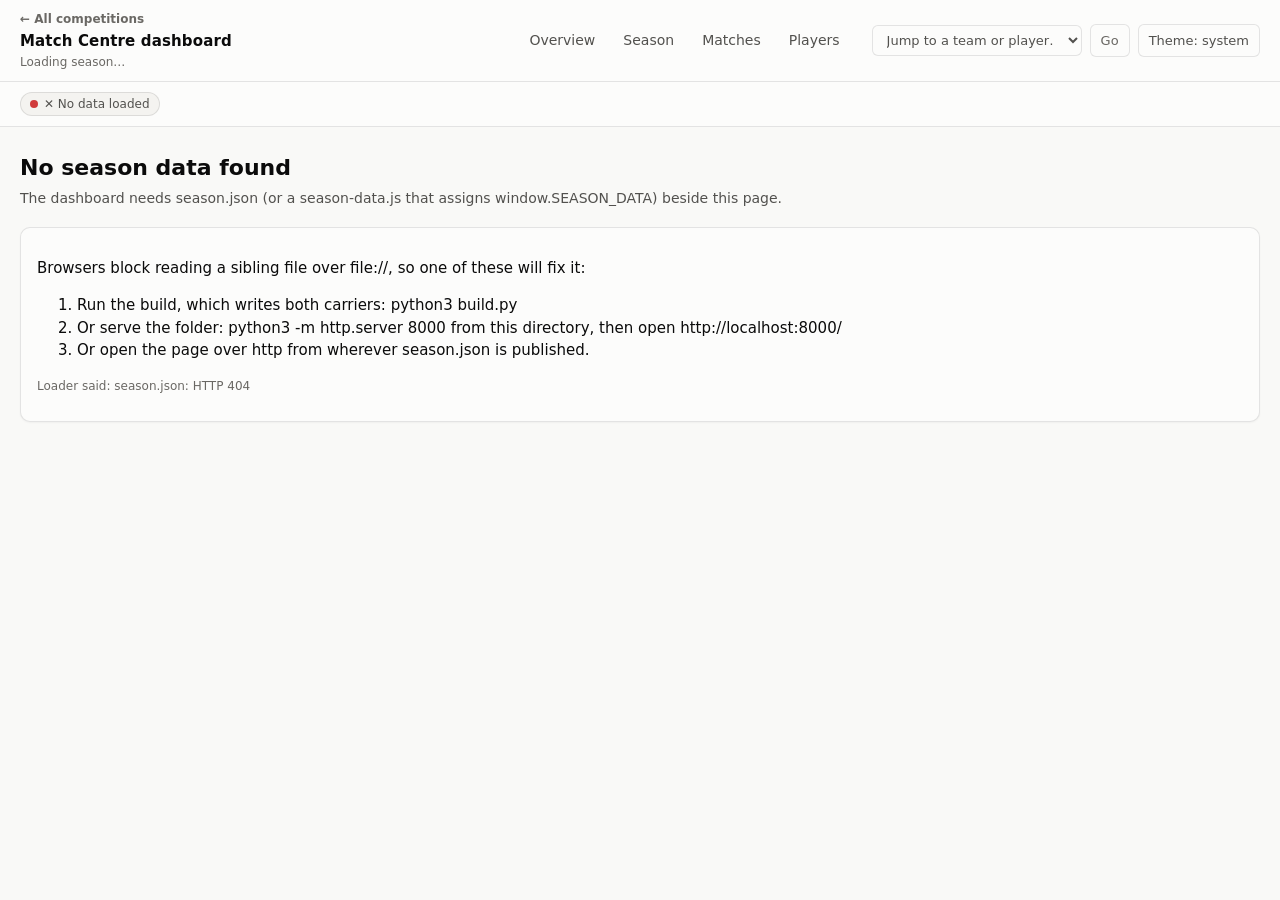
==== commit 903c3b1d: "Add the Season tab: every match of a competition on one page" ====
--- a/matchcentre/web/index.html
+++ b/matchcentre/web/index.html
@@ -78,6 +78,7 @@
 
   <nav class="tabs" aria-label="Views">
     <a href="#/">Overview</a>
+    <a href="#/season">Season</a>
     <a href="#/matches">Matches</a>
     <a href="#/players">Players</a>
   </nav>
--- a/matchcentre/web/styles.css
+++ b/matchcentre/web/styles.css
@@ -312,6 +312,29 @@
 .health ul { margin: 8px 0 0; padding-left: 18px; color: var(--text-secondary); }
 .health li { margin-bottom: 6px; }
 .health li code { color: var(--text-muted); font-size: 12px; }
+/* The detail's choice of kind (4.429): one row in the summary's colour, the
+   legend on it rather than in a frame above it. A legend that is not floated is
+   drawn in the fieldset's border, outside the flex row; floated, it is the row's
+   first item. The frame and the indent a fieldset ships with are dropped, since
+   the disclosure is already the frame. */
+.health-filter {
+  display: flex;
+  flex-wrap: wrap;
+  align-items: center;
+  gap: 4px 14px;
+  min-width: 0;
+  margin: 8px 0 0;
+  padding: 0;
+  border: 0;
+  color: var(--text-secondary);
+}
+.health-filter legend { float: left; padding: 0; }
+.health-filter label { display: inline-flex; align-items: center; gap: 5px; cursor: pointer; }
+.health-filter input { margin: 0; }
+/* What a choice hides: the other kind, read off the one attribute the choice
+   writes on the list. Both writes a value neither rule reads. */
+.health ul[data-show="errors"] > li[data-kind="warning"],
+.health ul[data-show="warnings"] > li[data-kind="error"] { display: none; }
 
 .pill {
   display: inline-flex;
@@ -524,9 +547,12 @@
   color: var(--text-secondary);
   font-size: 12.5px;
 }
-/* Teams have played unequal numbers of counted matches, so the order is a
- * snapshot (F10). Amber, and the text steps up to full contrast, because this
- * one changes how the numbers beside it should be read. */
+/* Teams have played unequal numbers of counted matches on a ladder ordered on
+ * a total, so the order is a snapshot, or nothing has been counted (F10). Amber,
+ * and the text steps up to full contrast, because this one changes how the
+ * numbers beside it should be read. A ladder ordered on the average keeps the
+ * plain note on unequal counts where its order stands, and is amber where two
+ * teams are level on the average on different counts (4.523). */
 .ladder-note--incomplete {
   border-left-color: var(--warning);
   color: var(--text-primary);
@@ -842,6 +868,61 @@
   flex: none;
 }
 tr.clickable { cursor: pointer; }
+
+/* ------------------------------------------------------------ season view -- */
+/* Every match of the season as a tile, round by round and then the finals (4.546).
+ * The rounds wrap to the width there is, so a phone has them two or one across and
+ * nothing scrolls sideways. A team picked out is marked by a border in the text colour
+ * and a result letter, and the rest are quietened in the muted grey every footnote is
+ * set in, which clears AA, rather than faded by opacity, which does not. */
+.season-picker { display: flex; flex-wrap: wrap; align-items: center; gap: 6px; margin: 0 0 16px; }
+.season-picker .btn { display: inline-flex; align-items: center; gap: 6px; font-size: 12px; padding: 4px 8px; }
+.season-picker .chip { width: 9px; height: 9px; border-radius: 2px; flex: none; }
+.season-key { flex-basis: 100%; margin: 0; color: var(--text-muted); font-size: 12px; }
+.season-stage { margin: 0 0 20px; }
+.season-stage .section { margin-bottom: 2px; }
+.season-sub { margin: 0 0 8px; color: var(--text-muted); font-size: 12px; }
+.season-rounds { display: grid; grid-template-columns: repeat(auto-fit, minmax(176px, 1fr)); gap: 10px; }
+.season-rounds--one { grid-template-columns: minmax(176px, 280px); }
+.season-round {
+  display: flex;
+  flex-direction: column;
+  gap: 6px;
+  min-width: 0;
+  padding: 8px;
+  border: 1px solid var(--border);
+  border-radius: 10px;
+  background: var(--surface-2);
+}
+.season-round h3 { display: flex; justify-content: space-between; gap: 6px; margin: 0 0 2px; font-size: 12px; font-weight: 600; }
+.season-round h3 .date { color: var(--text-muted); font-weight: 400; }
+.season-match {
+  display: block;
+  padding: 6px 8px;
+  border: 1px solid var(--border);
+  border-radius: 8px;
+  background: var(--surface-1);
+  color: var(--text-secondary);
+  text-decoration: none;
+}
+a.season-match:hover { color: var(--text-primary); border-color: var(--axis); }
+a.season-match:focus-visible { outline: 2px solid var(--focus); outline-offset: 1px; }
+.season-side { display: flex; align-items: center; gap: 6px; font-size: 12.5px; line-height: 1.55; }
+.season-side .chip { width: 8px; height: 8px; border-radius: 2px; flex: none; }
+.season-side .name { flex: 1; min-width: 0; overflow: hidden; text-overflow: ellipsis; white-space: nowrap; }
+.season-side .score { font-variant-numeric: tabular-nums; }
+.season-side.won { color: var(--text-primary); font-weight: 600; }
+.season-badge { font-size: 11px; font-weight: 700; }
+.season-placed { color: var(--text-muted); font-size: 11px; }
+.season-places { display: block; margin-bottom: 2px; color: var(--text-muted); font-size: 11px; font-weight: 600; }
+.season-foot { display: block; margin-top: 2px; color: var(--text-muted); font-size: 11px; }
+.season-note { margin: 0; color: var(--text-muted); font-size: 11.5px; }
+.season-match.mine { border-color: var(--text-primary); box-shadow: inset 0 0 0 1px var(--text-primary); }
+.season-match.mine .season-badge { color: var(--text-primary); }
+.season-match.faded,
+.season-match.faded .season-side.won,
+.season-note.faded { color: var(--text-muted); }
+.season-note.mine { color: var(--text-primary); font-weight: 600; }
 
 /* ------------------------------------------------------------- match list -- */
 .round-head {
@@ -1318,5 +1399,12 @@
     margin: 0 0 10px;
     break-inside: avoid;
   }
+  /* The data health list prints whole, whatever was chosen on screen (4.429): the
+   * choice is one reader's way through a long list, and a sheet is read by people
+   * who never made it. The choice itself is a control, and paper takes no input.
+   * A detail left closed prints its summary alone, as every closed disclosure here
+   * does, and the summary counts every item. */
+  .health ul[data-show] > li[data-kind] { display: list-item; }
+  .health-filter { display: none; }
   .pick, .first-run { break-inside: avoid; box-shadow: none; }
 }
